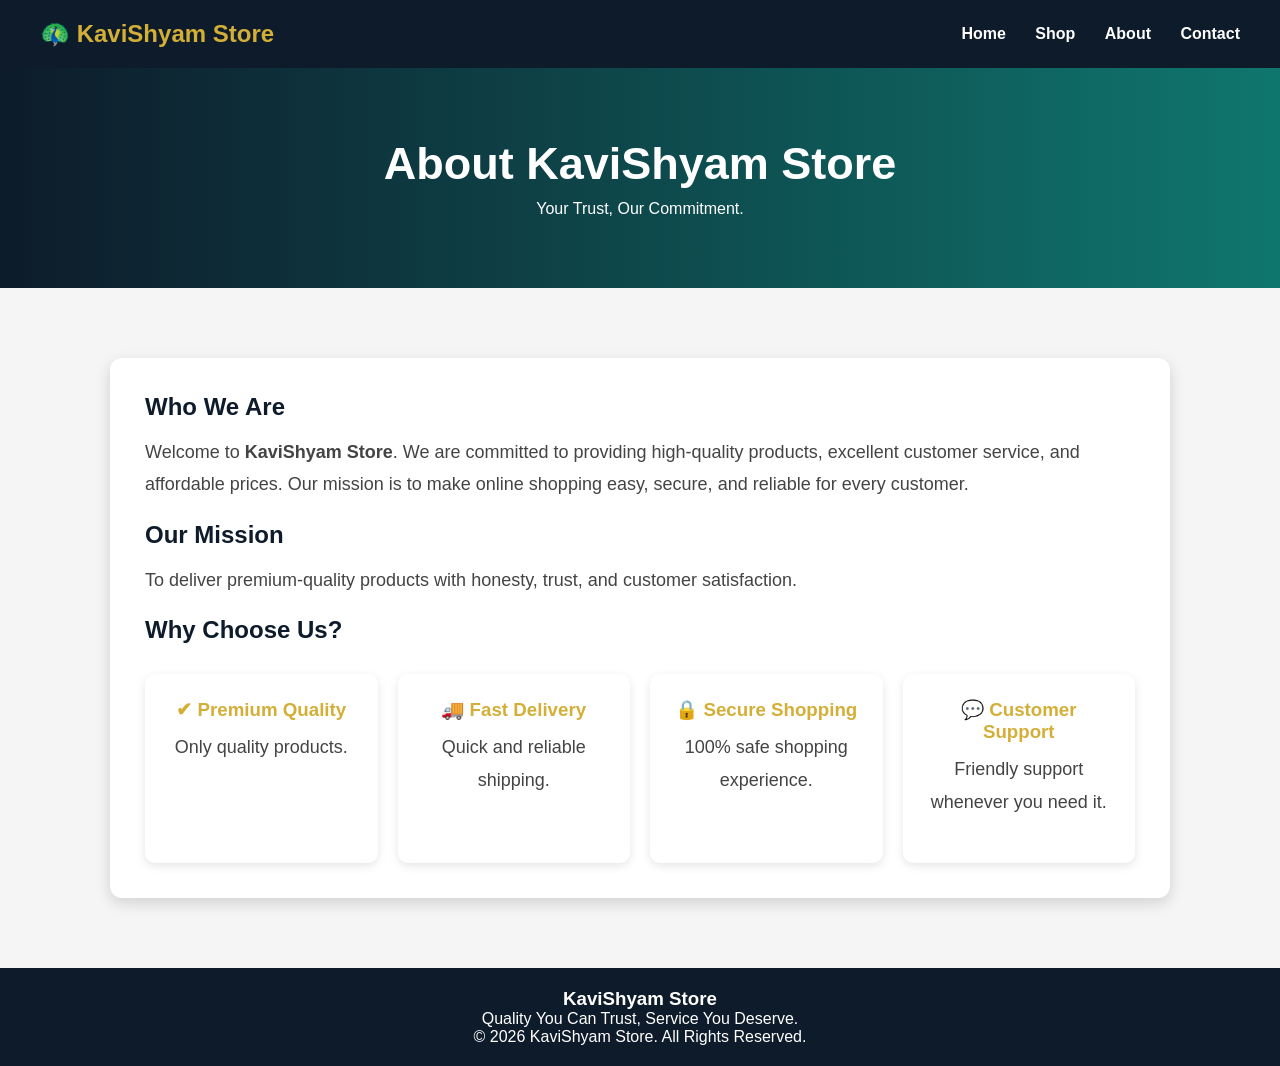
==== about.html @ f81ae7e0 "Create about.html" ====
<!DOCTYPE html>
<html lang="en">
<head>
<meta charset="UTF-8">
<meta name="viewport" content="width=device-width, initial-scale=1.0">
<title>About Us | KaviShyam Store</title>

<style>

*{
margin:0;
padding:0;
box-sizing:border-box;
font-family:Arial,sans-serif;
}

body{
background:#f5f5f5;
}

header{
background:#0D1B2A;
padding:20px 40px;
display:flex;
justify-content:space-between;
align-items:center;
}

header h2{
color:#D4AF37;
}

nav a{
color:white;
text-decoration:none;
margin-left:25px;
font-weight:bold;
}

nav a:hover{
color:#D4AF37;
}

.hero{
background:linear-gradient(90deg,#0D1B2A,#0F766E);
color:white;
text-align:center;
padding:70px 20px;
}

.hero h1{
font-size:45px;
margin-bottom:10px;
}

.container{
max-width:1100px;
margin:50px auto;
padding:20px;
}

.card{
background:white;
padding:35px;
border-radius:12px;
box-shadow:0 5px 15px rgba(0,0,0,.15);
}

.card h2{
color:#0D1B2A;
margin-bottom:15px;
}

.card p{
font-size:18px;
line-height:1.8;
color:#444;
margin-bottom:20px;
}

.features{
display:grid;
grid-template-columns:repeat(auto-fit,minmax(220px,1fr));
gap:20px;
margin-top:30px;
}

.box{
background:#fff;
padding:25px;
border-radius:10px;
text-align:center;
box-shadow:0 3px 10px rgba(0,0,0,.1);
}

.box h3{
color:#D4AF37;
margin-bottom:10px;
}

footer{
background:#0D1B2A;
color:white;
text-align:center;
padding:20px;
margin-top:50px;
}

</style>

</head>

<body>

<header>

<h2>🦚 KaviShyam Store</h2>

<nav>

<a href="index.html">Home</a>
<a href="shop.html">Shop</a>
<a href="about.html">About</a>
<a href="contact.html">Contact</a>

</nav>

</header>

<section class="hero">

<h1>About KaviShyam Store</h1>

<p>Your Trust, Our Commitment.</p>

</section>

<div class="container">

<div class="card">

<h2>Who We Are</h2>

<p>
Welcome to <strong>KaviShyam Store</strong>. We are committed to providing high-quality products,
excellent customer service, and affordable prices.
Our mission is to make online shopping easy, secure, and reliable for every customer.
</p>

<h2>Our Mission</h2>

<p>
To deliver premium-quality products with honesty, trust, and customer satisfaction.
</p>

<h2>Why Choose Us?</h2>

<div class="features">

<div class="box">
<h3>✔ Premium Quality</h3>
<p>Only quality products.</p>
</div>

<div class="box">
<h3>🚚 Fast Delivery</h3>
<p>Quick and reliable shipping.</p>
</div>

<div class="box">
<h3>🔒 Secure Shopping</h3>
<p>100% safe shopping experience.</p>
</div>

<div class="box">
<h3>💬 Customer Support</h3>
<p>Friendly support whenever you need it.</p>
</div>

</div>

</div>

</div>

<footer>

<h3>KaviShyam Store</h3>

<p>Quality You Can Trust, Service You Deserve.</p>

<p>© 2026 KaviShyam Store. All Rights Reserved.</p>

</footer>

</body>
</html>
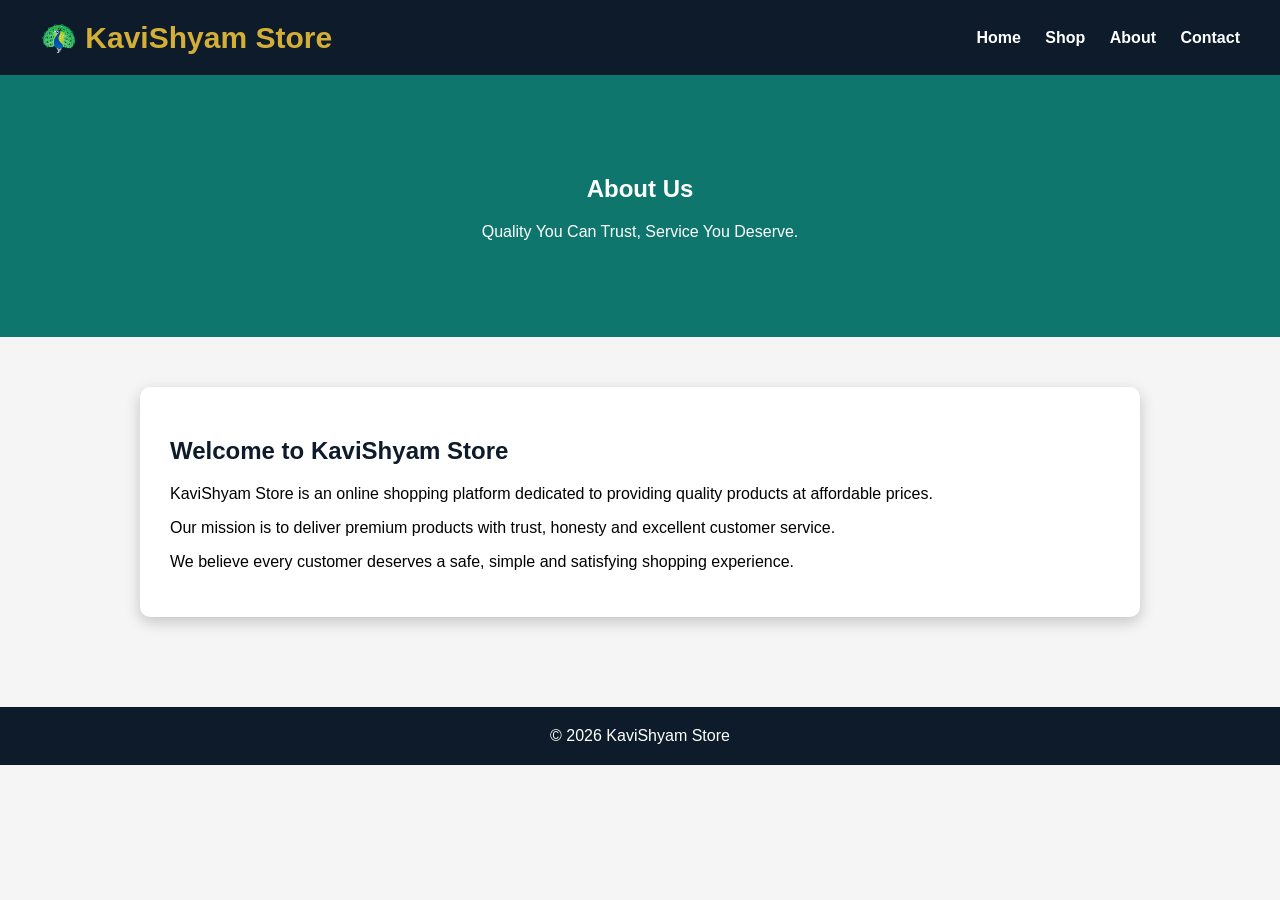
==== commit 0cdf1669: "Update about.html" ====
--- a/about.html
+++ b/about.html
@@ -3,18 +3,12 @@
 <head>
 <meta charset="UTF-8">
 <meta name="viewport" content="width=device-width, initial-scale=1.0">
-<title>About Us | KaviShyam Store</title>
+<title>About | KaviShyam Store</title>
 
 <style>
-
-*{
+body{
 margin:0;
-padding:0;
-box-sizing:border-box;
 font-family:Arial,sans-serif;
-}
-
-body{
 background:#f5f5f5;
 }
 
@@ -26,86 +20,50 @@
 align-items:center;
 }
 
-header h2{
+.logo{
+font-size:30px;
+font-weight:bold;
 color:#D4AF37;
 }
 
 nav a{
 color:white;
 text-decoration:none;
-margin-left:25px;
+margin-left:20px;
 font-weight:bold;
 }
 
-nav a:hover{
-color:#D4AF37;
-}
-
 .hero{
-background:linear-gradient(90deg,#0D1B2A,#0F766E);
+background:#0F766E;
 color:white;
+padding:80px 20px;
 text-align:center;
-padding:70px 20px;
-}
-
-.hero h1{
-font-size:45px;
-margin-bottom:10px;
 }
 
 .container{
-max-width:1100px;
-margin:50px auto;
-padding:20px;
+max-width:1000px;
+margin:auto;
+padding:50px 20px;
 }
 
 .card{
 background:white;
-padding:35px;
-border-radius:12px;
-box-shadow:0 5px 15px rgba(0,0,0,.15);
+padding:30px;
+border-radius:10px;
+box-shadow:0 5px 15px rgba(0,0,0,.2);
 }
 
-.card h2{
+h2{
 color:#0D1B2A;
-margin-bottom:15px;
-}
-
-.card p{
-font-size:18px;
-line-height:1.8;
-color:#444;
-margin-bottom:20px;
-}
-
-.features{
-display:grid;
-grid-template-columns:repeat(auto-fit,minmax(220px,1fr));
-gap:20px;
-margin-top:30px;
-}
-
-.box{
-background:#fff;
-padding:25px;
-border-radius:10px;
-text-align:center;
-box-shadow:0 3px 10px rgba(0,0,0,.1);
-}
-
-.box h3{
-color:#D4AF37;
-margin-bottom:10px;
 }
 
 footer{
+margin-top:40px;
 background:#0D1B2A;
 color:white;
+padding:20px;
 text-align:center;
-padding:20px;
-margin-top:50px;
 }
-
 </style>
 
 </head>
@@ -114,13 +72,16 @@
 
 <header>
 
-<h2>🦚 KaviShyam Store</h2>
+<div class="logo">🦚 KaviShyam Store</div>
 
 <nav>
 
 <a href="index.html">Home</a>
+
 <a href="shop.html">Shop</a>
+
 <a href="about.html">About</a>
+
 <a href="contact.html">Contact</a>
 
 </nav>
@@ -129,9 +90,9 @@
 
 <section class="hero">
 
-<h1>About KaviShyam Store</h1>
+<h1>About Us</h1>
 
-<p>Your Trust, Our Commitment.</p>
+<p>Quality You Can Trust, Service You Deserve.</p>
 
 </section>
 
@@ -139,45 +100,25 @@
 
 <div class="card">
 
-<h2>Who We Are</h2>
+<h2>Welcome to KaviShyam Store</h2>
 
 <p>
-Welcome to <strong>KaviShyam Store</strong>. We are committed to providing high-quality products,
-excellent customer service, and affordable prices.
-Our mission is to make online shopping easy, secure, and reliable for every customer.
+
+KaviShyam Store is an online shopping platform dedicated to providing quality products at affordable prices.
+
 </p>
 
-<h2>Our Mission</h2>
+<p>
+
+Our mission is to deliver premium products with trust, honesty and excellent customer service.
+
+</p>
 
 <p>
-To deliver premium-quality products with honesty, trust, and customer satisfaction.
+
+We believe every customer deserves a safe, simple and satisfying shopping experience.
+
 </p>
-
-<h2>Why Choose Us?</h2>
-
-<div class="features">
-
-<div class="box">
-<h3>✔ Premium Quality</h3>
-<p>Only quality products.</p>
-</div>
-
-<div class="box">
-<h3>🚚 Fast Delivery</h3>
-<p>Quick and reliable shipping.</p>
-</div>
-
-<div class="box">
-<h3>🔒 Secure Shopping</h3>
-<p>100% safe shopping experience.</p>
-</div>
-
-<div class="box">
-<h3>💬 Customer Support</h3>
-<p>Friendly support whenever you need it.</p>
-</div>
-
-</div>
 
 </div>
 
@@ -185,11 +126,7 @@
 
 <footer>
 
-<h3>KaviShyam Store</h3>
-
-<p>Quality You Can Trust, Service You Deserve.</p>
-
-<p>© 2026 KaviShyam Store. All Rights Reserved.</p>
+© 2026 KaviShyam Store
 
 </footer>
 
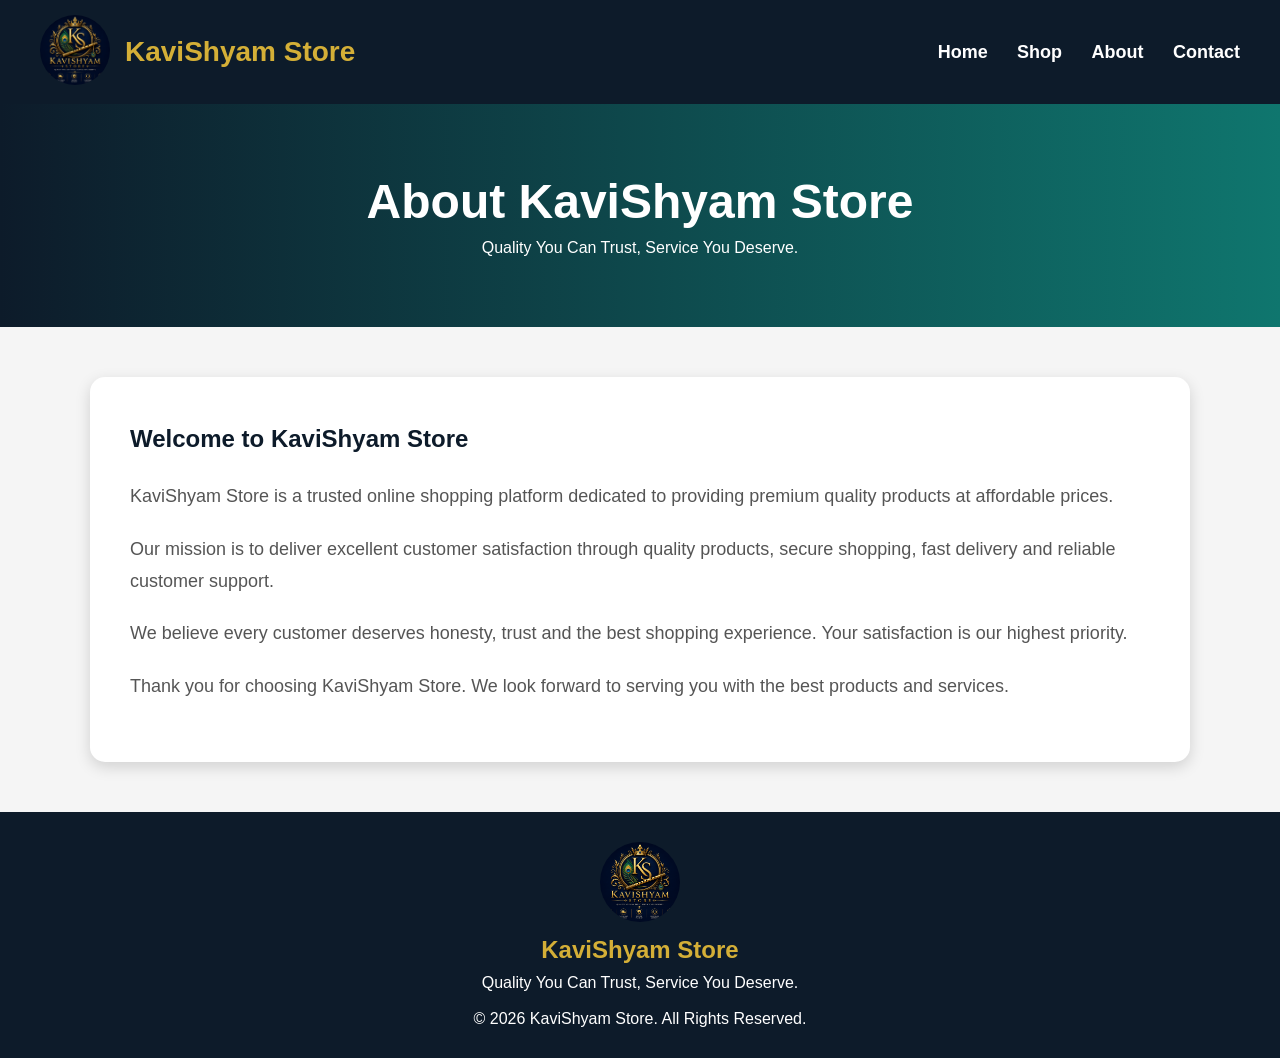
==== commit 6d826a72: "Update about.html" ====
--- a/about.html
+++ b/about.html
@@ -6,64 +6,119 @@
 <title>About | KaviShyam Store</title>
 
 <style>
+
+*{
+margin:0;
+padding:0;
+box-sizing:border-box;
+font-family:Arial,sans-serif;
+}
+
 body{
-margin:0;
-font-family:Arial,sans-serif;
 background:#f5f5f5;
 }
+
+/* Header */
 
 header{
 background:#0D1B2A;
-padding:20px 40px;
+padding:15px 40px;
 display:flex;
 justify-content:space-between;
 align-items:center;
 }
 
 .logo{
-font-size:30px;
-font-weight:bold;
+display:flex;
+align-items:center;
+}
+
+.logo img{
+width:70px;
+height:70px;
+border-radius:50%;
+margin-right:15px;
+}
+
+.logo h2{
 color:#D4AF37;
+font-size:28px;
 }
 
 nav a{
 color:white;
 text-decoration:none;
-margin-left:20px;
+margin-left:25px;
+font-size:18px;
 font-weight:bold;
 }
 
+nav a:hover{
+color:#D4AF37;
+}
+
+/* Hero */
+
 .hero{
-background:#0F766E;
+background:linear-gradient(90deg,#0D1B2A,#0F766E);
 color:white;
-padding:80px 20px;
 text-align:center;
-}
+padding:70px 20px;
+}
+
+.hero h1{
+font-size:48px;
+margin-bottom:10px;
+}
+
+/* Content */
 
 .container{
-max-width:1000px;
-margin:auto;
-padding:50px 20px;
+width:90%;
+max-width:1100px;
+margin:50px auto;
 }
 
 .card{
 background:white;
-padding:30px;
-border-radius:10px;
-box-shadow:0 5px 15px rgba(0,0,0,.2);
-}
-
-h2{
+padding:40px;
+border-radius:15px;
+box-shadow:0 5px 15px rgba(0,0,0,.15);
+line-height:1.8;
+}
+
+.card h2{
 color:#0D1B2A;
-}
+margin-bottom:20px;
+}
+
+.card p{
+font-size:18px;
+color:#555;
+margin-bottom:20px;
+}
+
+/* Footer */
 
 footer{
-margin-top:40px;
 background:#0D1B2A;
 color:white;
-padding:20px;
 text-align:center;
-}
+padding:30px;
+margin-top:50px;
+}
+
+footer img{
+width:80px;
+border-radius:50%;
+margin-bottom:10px;
+}
+
+footer h2{
+color:#D4AF37;
+margin-bottom:10px;
+}
+
 </style>
 
 </head>
@@ -72,16 +127,21 @@
 
 <header>
 
-<div class="logo">🦚 KaviShyam Store</div>
+<div class="logo">
+
+<a href="index.html">
+<img src="logo.png" alt="KaviShyam Store Logo">
+</a>
+
+<h2>KaviShyam Store</h2>
+
+</div>
 
 <nav>
 
 <a href="index.html">Home</a>
-
 <a href="shop.html">Shop</a>
-
 <a href="about.html">About</a>
-
 <a href="contact.html">Contact</a>
 
 </nav>
@@ -90,7 +150,7 @@
 
 <section class="hero">
 
-<h1>About Us</h1>
+<h1>About KaviShyam Store</h1>
 
 <p>Quality You Can Trust, Service You Deserve.</p>
 
@@ -103,21 +163,19 @@
 <h2>Welcome to KaviShyam Store</h2>
 
 <p>
-
-KaviShyam Store is an online shopping platform dedicated to providing quality products at affordable prices.
-
-</p>
-
-<p>
-
-Our mission is to deliver premium products with trust, honesty and excellent customer service.
-
-</p>
-
-<p>
-
-We believe every customer deserves a safe, simple and satisfying shopping experience.
-
+KaviShyam Store is a trusted online shopping platform dedicated to providing premium quality products at affordable prices.
+</p>
+
+<p>
+Our mission is to deliver excellent customer satisfaction through quality products, secure shopping, fast delivery and reliable customer support.
+</p>
+
+<p>
+We believe every customer deserves honesty, trust and the best shopping experience. Your satisfaction is our highest priority.
+</p>
+
+<p>
+Thank you for choosing KaviShyam Store. We look forward to serving you with the best products and services.
 </p>
 
 </div>
@@ -126,7 +184,15 @@
 
 <footer>
 
-© 2026 KaviShyam Store
+<img src="logo.png" alt="Logo">
+
+<h2>KaviShyam Store</h2>
+
+<p>Quality You Can Trust, Service You Deserve.</p>
+
+<br>
+
+<p>© 2026 KaviShyam Store. All Rights Reserved.</p>
 
 </footer>
 
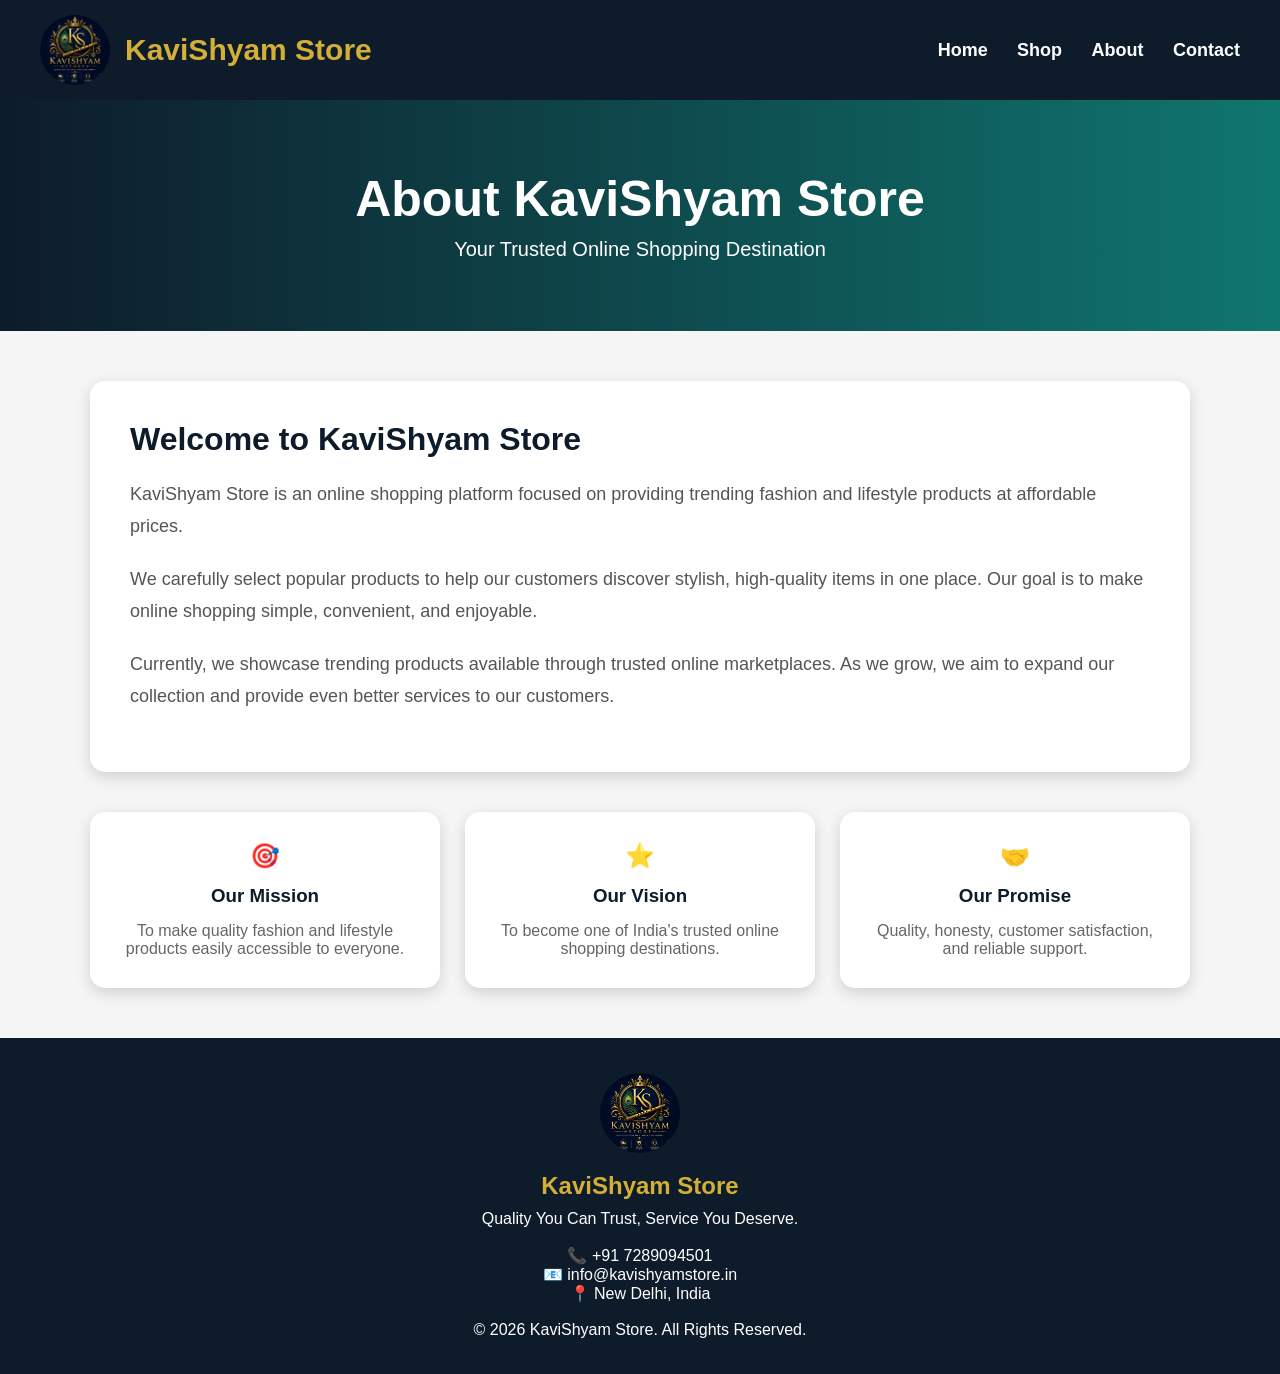
==== commit 21fe62fd: "Update about.html" ====
--- a/about.html
+++ b/about.html
@@ -42,7 +42,7 @@
 
 .logo h2{
 color:#D4AF37;
-font-size:28px;
+font-size:30px;
 }
 
 nav a{
@@ -57,21 +57,25 @@
 color:#D4AF37;
 }
 
-/* Hero */
-
-.hero{
+/* Banner */
+
+.banner{
 background:linear-gradient(90deg,#0D1B2A,#0F766E);
 color:white;
 text-align:center;
 padding:70px 20px;
 }
 
-.hero h1{
-font-size:48px;
+.banner h1{
+font-size:50px;
 margin-bottom:10px;
 }
 
-/* Content */
+.banner p{
+font-size:20px;
+}
+
+/* About */
 
 .container{
 width:90%;
@@ -84,18 +88,45 @@
 padding:40px;
 border-radius:15px;
 box-shadow:0 5px 15px rgba(0,0,0,.15);
-line-height:1.8;
 }
 
 .card h2{
 color:#0D1B2A;
 margin-bottom:20px;
+font-size:32px;
 }
 
 .card p{
 font-size:18px;
+line-height:1.8;
 color:#555;
 margin-bottom:20px;
+}
+
+/* Mission */
+
+.mission{
+display:grid;
+grid-template-columns:repeat(auto-fit,minmax(250px,1fr));
+gap:25px;
+margin-top:40px;
+}
+
+.box{
+background:white;
+padding:30px;
+border-radius:15px;
+box-shadow:0 5px 15px rgba(0,0,0,.15);
+text-align:center;
+}
+
+.box h3{
+color:#0D1B2A;
+margin:15px 0;
+}
+
+.box p{
+color:#666;
 }
 
 /* Footer */
@@ -104,14 +135,14 @@
 background:#0D1B2A;
 color:white;
 text-align:center;
-padding:30px;
+padding:35px;
 margin-top:50px;
 }
 
 footer img{
 width:80px;
 border-radius:50%;
-margin-bottom:10px;
+margin-bottom:15px;
 }
 
 footer h2{
@@ -119,6 +150,27 @@
 margin-bottom:10px;
 }
 
+@media(max-width:768px){
+
+header{
+flex-direction:column;
+}
+
+nav{
+margin-top:15px;
+}
+
+nav a{
+display:inline-block;
+margin:8px;
+}
+
+.banner h1{
+font-size:35px;
+}
+
+}
+
 </style>
 
 </head>
@@ -129,9 +181,7 @@
 
 <div class="logo">
 
-<a href="index.html">
-<img src="logo.png" alt="KaviShyam Store Logo">
-</a>
+<img src="logo.png" alt="Logo">
 
 <h2>KaviShyam Store</h2>
 
@@ -148,47 +198,85 @@
 
 </header>
 
-<section class="hero">
+<section class="banner">
 
 <h1>About KaviShyam Store</h1>
 
+<p>Your Trusted Online Shopping Destination</p>
+
+</section>
+
+<div class="container">
+
+<div class="card">
+
+<h2>Welcome to KaviShyam Store</h2>
+
+<p>
+KaviShyam Store is an online shopping platform focused on providing trending fashion and lifestyle products at affordable prices.
+</p>
+
+<p>
+We carefully select popular products to help our customers discover stylish, high-quality items in one place. Our goal is to make online shopping simple, convenient, and enjoyable.
+</p>
+
+<p>
+Currently, we showcase trending products available through trusted online marketplaces. As we grow, we aim to expand our collection and provide even better services to our customers.
+</p>
+
+</div>
+
+<div class="mission">
+
+<div class="box">
+
+<h2>🎯</h2>
+
+<h3>Our Mission</h3>
+
+<p>To make quality fashion and lifestyle products easily accessible to everyone.</p>
+
+</div>
+
+<div class="box">
+
+<h2>⭐</h2>
+
+<h3>Our Vision</h3>
+
+<p>To become one of India's trusted online shopping destinations.</p>
+
+</div>
+
+<div class="box">
+
+<h2>🤝</h2>
+
+<h3>Our Promise</h3>
+
+<p>Quality, honesty, customer satisfaction, and reliable support.</p>
+
+</div>
+
+</div>
+
+</div>
+
+<footer>
+
+<img src="logo.png" alt="Logo">
+
+<h2>KaviShyam Store</h2>
+
 <p>Quality You Can Trust, Service You Deserve.</p>
 
-</section>
-
-<div class="container">
-
-<div class="card">
-
-<h2>Welcome to KaviShyam Store</h2>
-
-<p>
-KaviShyam Store is a trusted online shopping platform dedicated to providing premium quality products at affordable prices.
-</p>
-
-<p>
-Our mission is to deliver excellent customer satisfaction through quality products, secure shopping, fast delivery and reliable customer support.
-</p>
-
-<p>
-We believe every customer deserves honesty, trust and the best shopping experience. Your satisfaction is our highest priority.
-</p>
-
-<p>
-Thank you for choosing KaviShyam Store. We look forward to serving you with the best products and services.
-</p>
-
-</div>
-
-</div>
-
-<footer>
-
-<img src="logo.png" alt="Logo">
-
-<h2>KaviShyam Store</h2>
-
-<p>Quality You Can Trust, Service You Deserve.</p>
+<br>
+
+<p>📞 +91 7289094501</p>
+
+<p>📧 info@kavishyamstore.in</p>
+
+<p>📍 New Delhi, India</p>
 
 <br>
 
